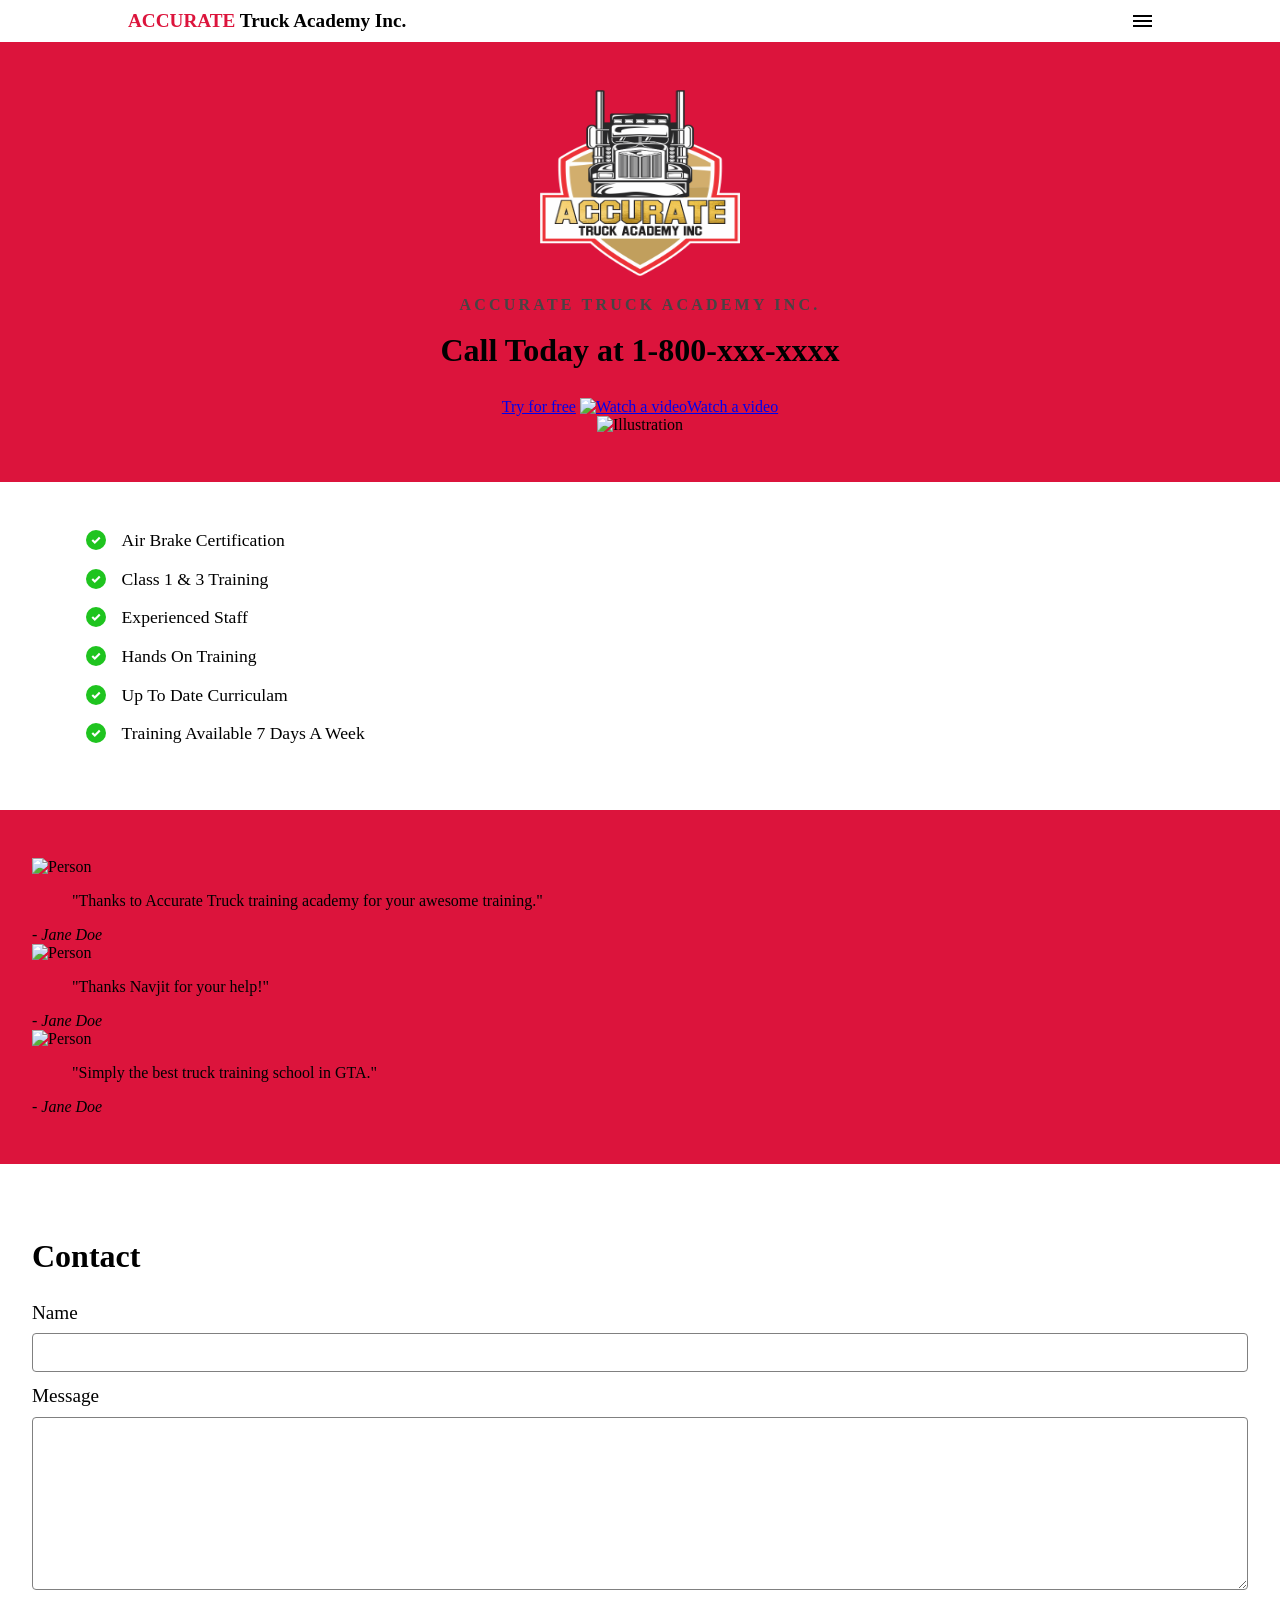
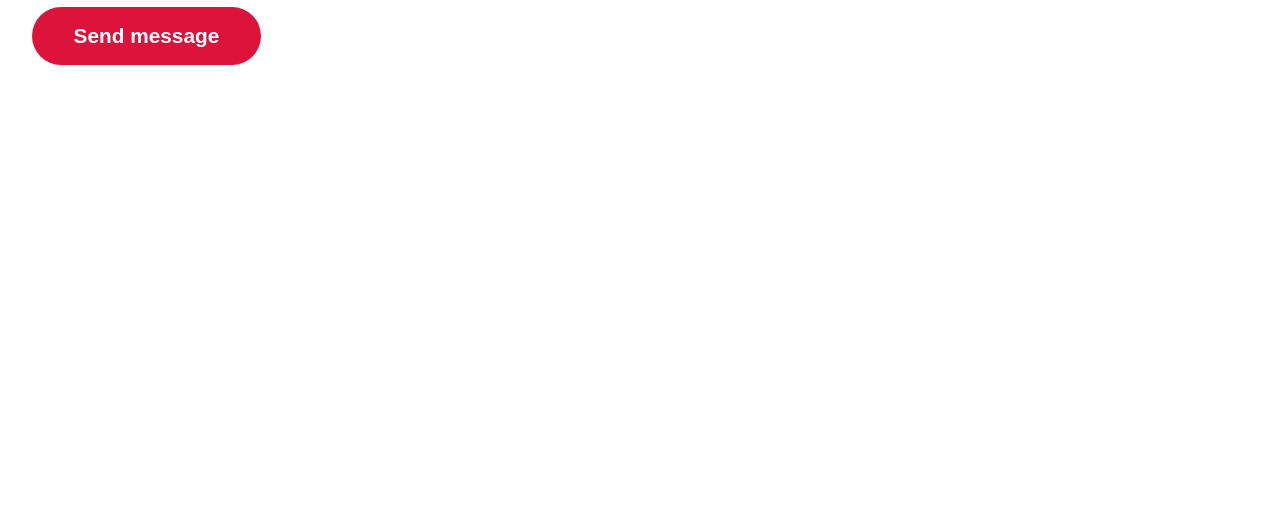
==== accurate/home.html @ aa1487c6 "Added Main page files" ====
<!DOCTYPE html>
<html lang="en">
<head>
<title>Accurate Truck Training</title>
<meta charset="UTF-8">
<meta name="keywords" content="Truck training in GTA, Air Brakes, Trucking">
<meta name="description" content="Truck training academy in GTA">
<meta name="author" content="Makers">
<meta name="viewport" content="width=device-width, initial-scale=1">
<link rel="stylesheet" type="text/css" href="css/homestyle.css">
</head>

<body>


<header class="navbar">
    <div class="container">
        <!--<img src="pics\Accurate Truck Academy.png" alt="logo" class="logo" width="200" height="160">-->
        <a class="logo" href="#">ACCURATE<span> Truck Academy Inc.</span></a>

        <img id="mobile-cta" class="mobile-menu" src="pics/menu.svg" alt="Open Menu">

        <nav class="menu">
            <img id="mobile-exit" class="mobile-menu-exit" src="pics/exit.svg" alt="Close Menu">
            <ul>
                <li><a class="ahome" id="ahome" href="#page-top">Home</a></li>
                <li><a class="aabout">About</a></li>
                <li><a class="acontact">Contact</a></li>
            </ul>
        </nav>
    </div>


        <!--<div class="header">
            <img src="C:\Users\msingh\OneDrive - INNOSPHERE SYSTEMS DEV GROUP\Desktop\Websites\accurate\pics\Accurate Truck Academy.png" width="200" height="186">
            <h1>Accurate Truck Academy Inc</h1>
            <p></p>
        </div>
        <div class="row">
            <div class="main">
                <h2>Accurate training by Navjit Kalirae</h2>
            </div>
        </div>-->
        
</header>

    <section class="hero">
        <div class="container">
            <div class="left-col">
                <img src="pics\Accurate Truck Academy.png" width="200" height="186">
                <p class="subhead">Accurate Truck Academy Inc.</p>
                <h1>Call Today at 1-800-xxx-xxxx</h1>

                <div class="hero-cta">
                    <a href="#" class="primary-cta">Try for free</a>
                    <a href="#" class="watch-video-cta">
                        <img src="images/watch.svg" alt="Watch a video">Watch a video
                    </a>
                </div>
            </div>

            <img src="images/illustration.svg" class="hero-img" alt="Illustration">
        </div>
    </section>

    <section class="features-section">
        <div class="container">
            <ul class="features-list">
                <li>Air Brake Certification</li>
                <li>Class 1 &amp; 3 Training</li>
                <li>Experienced Staff</li>
                <li>Hands On Training</li>
                <li>Up To Date Curriculam</li>
                <li>Training Available 7 Days A Week</li>
            </ul>

            <img src="images/holding-phone.jpg" alt="Man holding phone">
        </div>
    </section>

    <section class="testimonials-section">
        <div class="container">
            <ul>
                <li>
                    <img src="images/person.jpg" alt="Person">

                    <blockquote>"Thanks to Accurate Truck training academy for your awesome training."</blockquote>
                    <cite>- Jane Doe</cite>
                </li>
                <li>
                    <img src="images/person.jpg" alt="Person">

                    <blockquote>"Thanks Navjit for your help!"</blockquote>
                    <cite>- Jane Doe</cite>
                </li>
                <li>
                    <img src="images/person.jpg" alt="Person">

                    <blockquote>"Simply the best truck training school in GTA."</blockquote>
                    <cite>- Jane Doe</cite>
                </li>
            </ul>
        </div>
    </section>

    <section class="contact-section">
        <div class="container">
            <div class="contact-left">
                <h2>Contact</h2>

                <form action="">
                    <label for="name">Name</label>
                    <input type="text" id="name" name="name">

                    <label for="message">Message</label>
                    <textarea name="message" id="message" cols="30" rows="10"></textarea>

                    <input type="submit" class="send-message-cta" value="Send message">
                </form>
            </div>
            <div class="contact-right">
                <iframe src="https://www.google.com/maps/embed?pb=!1m18!1m12!1m3!1d26430.393553120906!2d-118.43209796322542!3d34.10028430183922!2m3!1f0!2f0!3f0!3m2!1i1024!2i768!4f13.1!3m3!1m2!1s0x80c2bc35fbd217ef%3A0xcf1ef9352700d95c!2sBeverly%20Hills%2C%20CA%2090210!5e0!3m2!1sen!2sus!4v1611702818717!5m2!1sen!2sus" width="600" height="450" frameborder="0" style="border:0;" allowfullscreen="" aria-hidden="false" tabindex="0"></iframe>
            </div>


</body>
</html>
---- accurate/css/homestyle.css ----
:root {
    --primary-color: #DC143C;
}

body {
    margin: 0;
    font-family:Georgia, 'Times New Roman', Times, serif;
    font-weight: 400;
}

header {
    background: white;
}

header::after {
    content: '';
    display: table;
    clear: both;
}

.navbar .logo {
    float: left;
    padding: 10px 0;
    text-decoration: none;
    font-weight: bold;
    color: var(--primary-color);
    font-size: 1.2em;
}

.navbar .logo span {
    color: black
}

OLD---nav {
    float: right;
}

.navbar nav {
    display: none;
}

.navbar .container {
    width: 80%;
    margin: 0 auto;
    display: flex;
    place-content: space-between;
}

nav ul {
    margin: 0;
    padding: 0;
    list-style: none;
}

nav li {
    display: inline-block;
    margin-left: 70px;
    padding-top: 70px;
}

nav a {
    color: #444;
    text-decoration: none;
    text-transform: uppercase;
    font-size: 20px;
}

nav a:hover {
    color: rgb(250, 213, 6)
}

section {
    padding: 3em 2em;
}

section.hero {
    background-color: #DC143C;
    text-align: center;
}

.hero .container {
    width: 80%;
    margin: 0 auto;
}

.left-col .subhead {
    text-transform: uppercase;
    font-weight: bold;
    color: rgb(71, 68, 68);
    letter-spacing: .2em;
}

.left-col h1 {
    color: black;
    font-size: 2.0em;
    line-height: 1.3em;
    margin-top: .2em;
}





section.features-section {
    color: black;
  }

ul {
    list-style-type: none;
    margin: 0;
    padding: 0;
}

ul.features-list {
    margin: 0;
    padding-left: .1em;
}
  
ul.features-list li {
    font-size: 1.1em;
    margin-bottom: 1em;
    margin-left: 5em;
    position: relative;
}
  
ul.features-list li:before {
    content: '';
    left: -2em;
    position: absolute;
    width: 20px;
    height: 20px;
    background-image: url("../pics/bullet.svg");
    background-size: contain;
    margin-right: .5em;
}
  
.features-section img {
    display: none;
}

  



.testimonials-section {
    background: var(--primary-color);
    color: black;
}



h2 {
    font-size: 2em;
  }
  
  label {
    display: block;
    font-size: 1.2em;
    margin-bottom: .5em;
  }
  
  input, textarea {
    width: 100%;
    padding: .8em;
    margin-bottom: 1em;
    border-radius: .3em;
    border: 1px solid gray;
    -webkit-box-sizing: border-box;
            box-sizing: border-box;
  }
  
  input[type="submit"] {
    background-color: var(--primary-color);
    color: white;
    font-weight: bold;
    font-size: 1.3em;
    border: none;
    margin-bottom: 5em;
    border-radius: 5em;
    display: inline-block;
    padding: .8em 2em;
    width: unset;
    cursor: pointer;
  }
  
  iframe {
    width: 100%;
    height: 300px;
  }
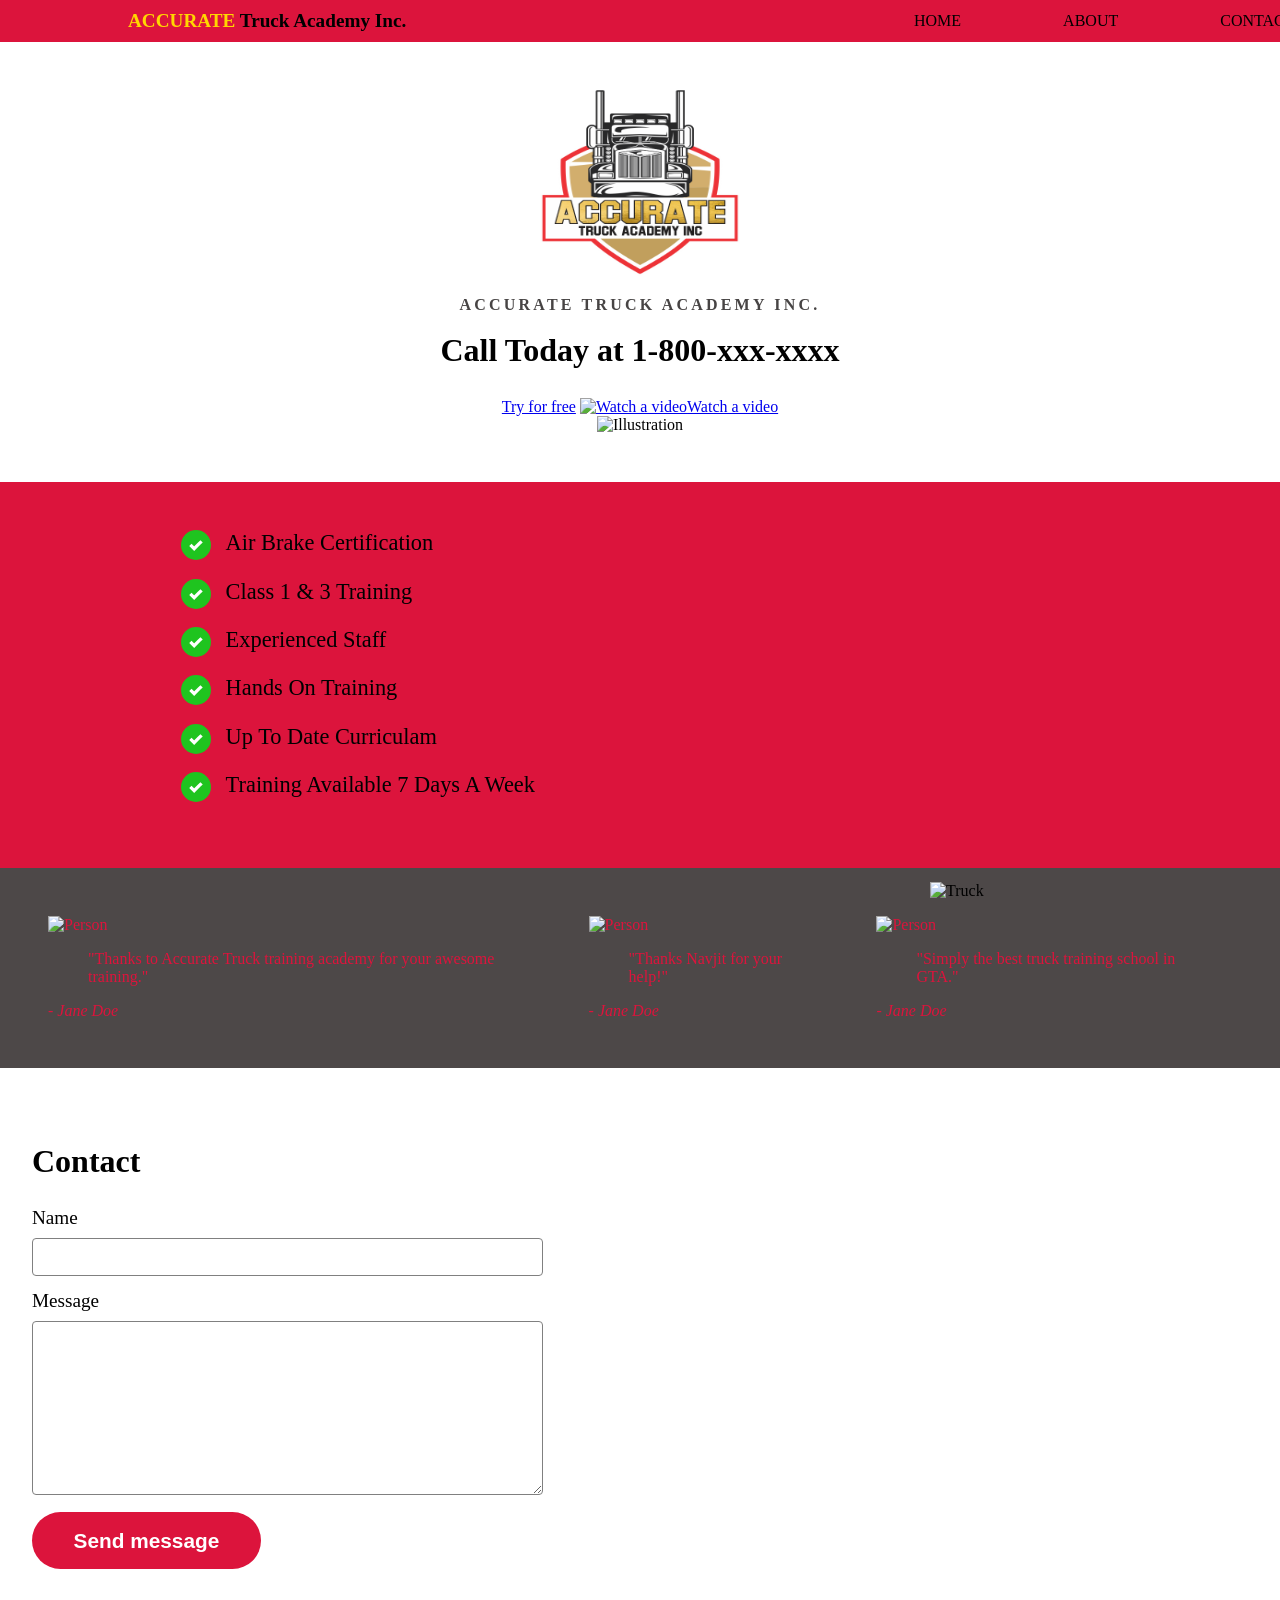
==== commit 0bd97d2d: "changes to color" ====
--- a/accurate/home.html
+++ b/accurate/home.html
@@ -11,39 +11,23 @@
 </head>
 
 <body>
+    <div class="navbar">
+        <div class="container">
+            <!--<img src="pics\Accurate Truck Academy.png" alt="logo" class="logo" width="200" height="160">-->
+            <a class="logo" href="#">ACCURATE<span> Truck Academy Inc.</span></a>
 
+            <img id="mobile-cta" class="mobile-menu" src="pics/menu.svg" alt="Open Menu">
 
-<header class="navbar">
-    <div class="container">
-        <!--<img src="pics\Accurate Truck Academy.png" alt="logo" class="logo" width="200" height="160">-->
-        <a class="logo" href="#">ACCURATE<span> Truck Academy Inc.</span></a>
-
-        <img id="mobile-cta" class="mobile-menu" src="pics/menu.svg" alt="Open Menu">
-
-        <nav class="menu">
-            <img id="mobile-exit" class="mobile-menu-exit" src="pics/exit.svg" alt="Close Menu">
-            <ul>
-                <li><a class="ahome" id="ahome" href="#page-top">Home</a></li>
-                <li><a class="aabout">About</a></li>
-                <li><a class="acontact">Contact</a></li>
-            </ul>
-        </nav>
+            <nav class="menu">
+                <img id="mobile-exit" class="mobile-menu-exit" src="pics/exit.svg" alt="Close Menu">
+                <ul class="primary-nav">
+                    <li><a class="ahome" id="ahome" href="#page-top">Home</a></li>
+                    <li><a class="aabout">About</a></li>
+                    <li><a class="acontact">Contact</a></li>
+                </ul>
+            </nav>
+        </div>
     </div>
-
-
-        <!--<div class="header">
-            <img src="C:\Users\msingh\OneDrive - INNOSPHERE SYSTEMS DEV GROUP\Desktop\Websites\accurate\pics\Accurate Truck Academy.png" width="200" height="186">
-            <h1>Accurate Truck Academy Inc</h1>
-            <p></p>
-        </div>
-        <div class="row">
-            <div class="main">
-                <h2>Accurate training by Navjit Kalirae</h2>
-            </div>
-        </div>-->
-        
-</header>
-
     <section class="hero">
         <div class="container">
             <div class="left-col">
@@ -62,7 +46,6 @@
             <img src="images/illustration.svg" class="hero-img" alt="Illustration">
         </div>
     </section>
-
     <section class="features-section">
         <div class="container">
             <ul class="features-list">
@@ -73,11 +56,9 @@
                 <li>Up To Date Curriculam</li>
                 <li>Training Available 7 Days A Week</li>
             </ul>
-
-            <img src="images/holding-phone.jpg" alt="Man holding phone">
+            <img src="pics/2021-03-25.jpg" alt="Truck">
         </div>
     </section>
-
     <section class="testimonials-section">
         <div class="container">
             <ul>
@@ -102,7 +83,6 @@
             </ul>
         </div>
     </section>
-
     <section class="contact-section">
         <div class="container">
             <div class="contact-left">
@@ -122,6 +102,24 @@
                 <iframe src="https://www.google.com/maps/embed?pb=!1m18!1m12!1m3!1d26430.393553120906!2d-118.43209796322542!3d34.10028430183922!2m3!1f0!2f0!3f0!3m2!1i1024!2i768!4f13.1!3m3!1m2!1s0x80c2bc35fbd217ef%3A0xcf1ef9352700d95c!2sBeverly%20Hills%2C%20CA%2090210!5e0!3m2!1sen!2sus!4v1611702818717!5m2!1sen!2sus" width="600" height="450" frameborder="0" style="border:0;" allowfullscreen="" aria-hidden="false" tabindex="0"></iframe>
             </div>
 
+        </div>
+    </section>
+    
+    <script>
+
+        const mobileBtn = document.getElementById('mobile-cta')
+              nav = document.querySelector('nav')
+              mobileBtnExit = document.getElementById('mobile-exit');
+
+        mobileBtn.addEventListener('click', () => {
+            nav.classList.add('menu-btn');
+        })
+
+        mobileBtnExit.addEventListener('click', () => {
+            nav.classList.remove('menu-btn');
+        })
+
+    </script>
 
 </body>
 </html> 
--- a/accurate/css/homestyle.css
+++ b/accurate/css/homestyle.css
@@ -187,3 +187,348 @@
     width: 100%;
     height: 300px;
   }
+  :root {
+    --primary-color: #DC143C;
+}
+
+body {
+    margin: 0;
+    font-family:Georgia, 'Times New Roman', Times, serif;
+    font-weight: 400;
+}
+
+.navbar {
+    background: var(--primary-color);
+}
+
+header::after {
+    content: '';
+    display: table;
+    clear: both;
+}
+
+.navbar .logo {
+    float: left;
+    padding: 10px 0;
+    text-decoration: none;
+    font-weight: bold;
+    color: gold;
+    font-size: 1.2em;
+}
+
+.navbar .logo span {
+    color: black
+}
+
+OLD---nav {
+    float: right;
+}
+
+.navbar nav {
+    display: none;
+}
+
+.navbar .container {
+    width: 80%;
+    margin: 0 auto;
+    display: flex;
+    place-content: space-between;
+}
+
+nav ul {
+    margin: 0;
+    padding: 0;
+    list-style: none;
+}
+
+nav li {
+    display: inline-block;
+    margin-left: 70px;
+    padding-top: 10px;
+}
+
+nav a {
+    color: #444;
+    text-decoration: none;
+    text-transform: uppercase;
+    font-size: 20px;
+}
+
+nav a:hover {
+    color: rgb(250, 213, 6)
+}
+
+section {
+    padding: 3em 2em;
+}
+
+section.hero {
+    background-color: white;
+    text-align: center;
+}
+
+.hero .container {
+    width: 80%;
+    margin: 0 auto;
+}
+
+.left-col .subhead {
+    text-transform: uppercase;
+    font-weight: bold;
+    color: rgb(71, 68, 68);
+    letter-spacing: .2em;
+}
+
+.left-col h1 {
+    color: black;
+    font-size: 2.0em;
+    line-height: 1.3em;
+    margin-top: .2em;
+}
+
+
+
+
+
+section.features-section {
+    background: var(--primary-color);
+    color: black;
+  }
+
+ul {
+    list-style-type: none;
+    margin: 0;
+    padding: 0;
+}
+
+ul.features-list {
+    margin: 0;
+    padding-left: .1em;
+}
+  
+ul.features-list li {
+    font-size: 1.1em;
+    margin-bottom: 1em;
+    margin-left: 5em;
+    position: relative;
+}
+  
+ul.features-list li:before {
+    content: '';
+    left: -2em;
+    position: absolute;
+    width: 20px;
+    height: 20px;
+    background-image: url("../pics/bullet.svg");
+    background-size: contain;
+    margin-right: .5em;
+}
+  
+.features-section img {
+    display: none;
+}
+
+  
+
+
+
+.testimonials-section {
+    background: rgb(77, 72, 72);
+    color: var(--primary-color);;
+}
+
+
+
+h2 {
+    font-size: 2em;
+}
+  
+label {
+    display: block;
+    font-size: 1.2em;
+    margin-bottom: .5em;
+}
+  
+input, textarea {
+    width: 100%;
+    padding: .8em;
+    margin-bottom: 1em;
+    border-radius: .3em;
+    border: 1px solid gray;
+    -webkit-box-sizing: border-box;
+            box-sizing: border-box;
+}
+  
+input[type="submit"] {
+    background-color: var(--primary-color);
+    color: white;
+    font-weight: bold;
+    font-size: 1.3em;
+    border: none;
+    margin-bottom: 5em;
+    border-radius: 5em;
+    display: inline-block;
+    padding: .8em 2em;
+    width: unset;
+    cursor: pointer;
+}
+  
+iframe {
+    width: 100%;
+    height: 300px;
+}
+
+nav.menu-btn {
+    display: block;
+}
+
+nav {
+    position: fixed;
+    z-index: 999;
+    width: 66%;
+    right: 0;
+    top: 0;
+    background: #20272E;
+    height: 100vh;
+    padding: 1em;
+}
+  
+nav ul.primary-nav {
+    margin-top: 5em;
+}
+  
+nav li a {
+    color: white;
+    text-decoration: none;
+    display: block;
+    padding: .5em;
+    font-size: 1.3em;
+    text-align: right;
+}
+  
+nav li a:hover {
+    font-weight: bold;
+}
+
+.mobile-menu-exit {
+    float: right;
+    margin: .5em;
+    cursor: pointer;
+}
+
+@media only screen and (min-width: 768px) {
+    .mobile-menu, .mobile-menu-exit {
+      display: none;
+    }
+    .navbar .container {
+      display: grid;
+      grid-template-columns: 700px auto;
+      justify-content: unset;
+    }
+    .navbar nav {
+      display: flex;
+      justify-content: space-between;
+      background: none;
+      position: unset;
+      height: auto;
+      width: 100%;
+      padding: 0;
+    }
+    .navbar nav ul {
+      display: flex;
+    }
+    .navbar nav a {
+      color: black;
+      font-size: 1em;
+      padding: .1em 1em;
+    }
+    .navbar nav ul.primary-nav {
+      margin: 0;
+    }
+    .navbar nav li.current a {
+      font-weight: bold;
+    }
+  }
+
+@media only screen and (min-width: 1080px) {
+    ul.features-list {
+      display: block;
+      margin-left: 5em;
+    }
+    ul.features-list li {
+      font-size: 1.4em;
+    }
+    ul.features-list li:before {
+      width: 30px;
+      height: 30px;
+    }
+    .features-section {
+      position: relative;
+    }
+    .features-section img {
+      display: block;
+      right: 0;
+      width: 350px;
+      bottom: -2em;
+    }
+    .testimonials-section ul {
+      display: -webkit-box;
+      display: -ms-flexbox;
+      display: flex;
+    }
+    .testimonials-section ul li {
+      margin: 0 1em;
+    }
+    .contact-section {
+      position: relative;
+    }
+    .contact-section .container {
+      display: -webkit-box;
+      display: -ms-flexbox;
+      display: flex;
+    }
+    .contact-right {
+      position: absolute;
+      right: 0;
+      top: 0;
+      width: 45%;
+      height: 100%;
+    }
+    .contact-right iframe {
+      height: 100%;
+    }
+}
+
+
+
+.contact-section {
+    position: relative;
+}
+.contact-section .container {
+    display: -webkit-box;
+    display: -ms-flexbox;
+    display: flex;
+}
+.contact-right {
+    position: absolute;
+    right: 0;
+    top: 0;
+    width: 45%;
+    height: 100%;
+}
+.contact-right iframe {
+    height: 100%;
+}
+
+
+
+
+
+
+.features-section img {
+    display: block;
+    position: absolute;
+    right: 0;
+    width: 350px;
+    bottom: -2em;
+}
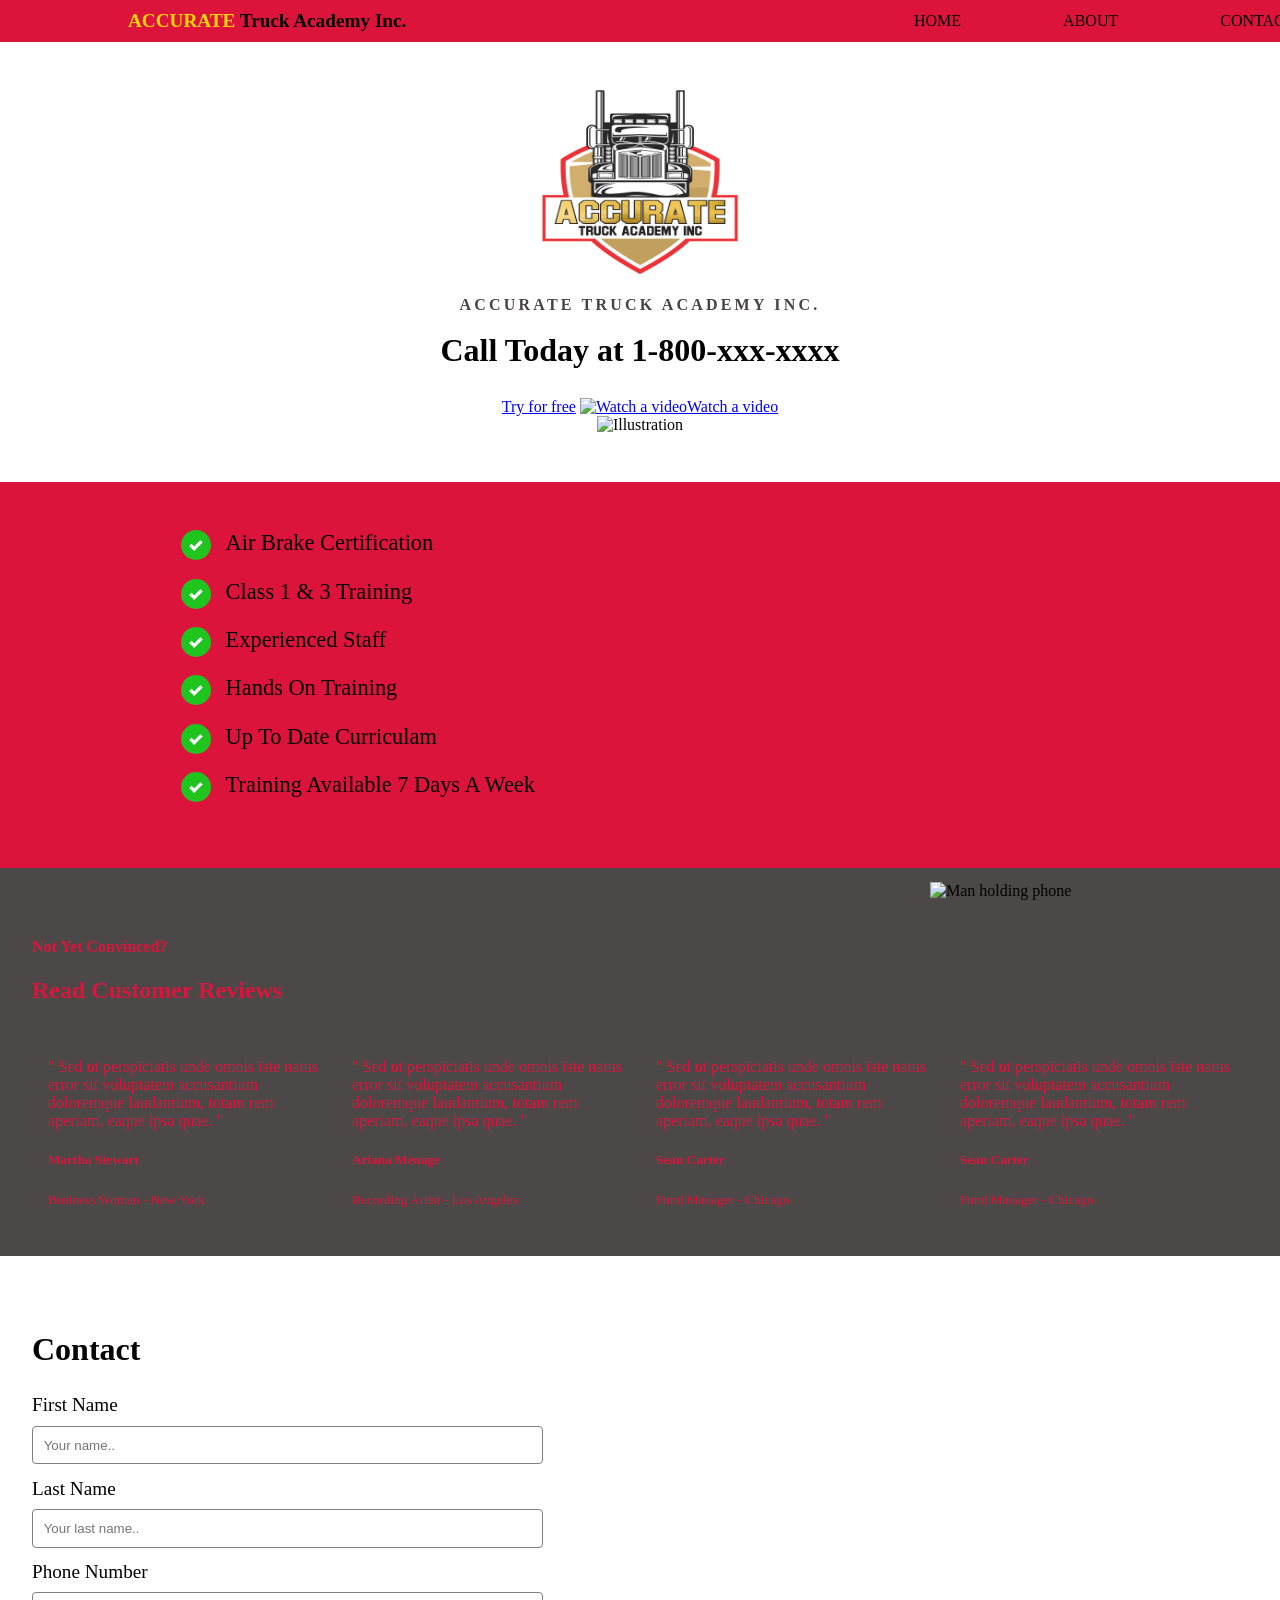
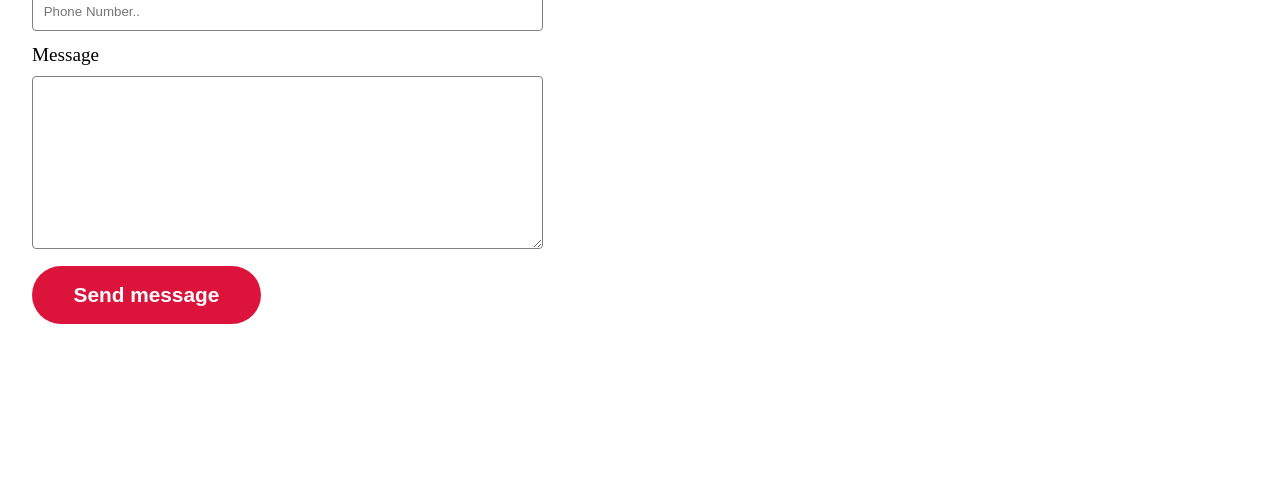
==== commit 99d1ef90: "made some minor changes" ====
--- a/accurate/home.html
+++ b/accurate/home.html
@@ -11,23 +11,39 @@
 </head>
 
 <body>
-    <div class="navbar">
-        <div class="container">
-            <!--<img src="pics\Accurate Truck Academy.png" alt="logo" class="logo" width="200" height="160">-->
-            <a class="logo" href="#">ACCURATE<span> Truck Academy Inc.</span></a>
 
-            <img id="mobile-cta" class="mobile-menu" src="pics/menu.svg" alt="Open Menu">
 
-            <nav class="menu">
-                <img id="mobile-exit" class="mobile-menu-exit" src="pics/exit.svg" alt="Close Menu">
-                <ul class="primary-nav">
-                    <li><a class="ahome" id="ahome" href="#page-top">Home</a></li>
-                    <li><a class="aabout">About</a></li>
-                    <li><a class="acontact">Contact</a></li>
-                </ul>
-            </nav>
+<header class="navbar">
+    <div class="container">
+        <!--<img src="pics\Accurate Truck Academy.png" alt="logo" class="logo" width="200" height="160">-->
+        <a class="logo" href="#">ACCURATE<span> Truck Academy Inc.</span></a>
+
+        <img id="mobile-cta" class="mobile-menu" src="pics/menu.svg" alt="Open Menu">
+
+        <nav class="menu">
+            <img id="mobile-exit" class="mobile-menu-exit" src="pics/exit.svg" alt="Close Menu">
+            <ul>
+                <li><a class="ahome" id="ahome" href="#page-top">Home</a></li>
+                <li><a class="aabout">About</a></li>
+                <li><a class="acontact">Contact</a></li>
+            </ul>
+        </nav>
+    </div>
+
+
+        <!--<div class="header">
+            <img src="C:\Users\msingh\OneDrive - INNOSPHERE SYSTEMS DEV GROUP\Desktop\Websites\accurate\pics\Accurate Truck Academy.png" width="200" height="186">
+            <h1>Accurate Truck Academy Inc</h1>
+            <p></p>
         </div>
-    </div>
+        <div class="row">
+            <div class="main">
+                <h2>Accurate training by Navjit Kalirae</h2>
+            </div>
+        </div>-->
+        
+</header>
+
     <section class="hero">
         <div class="container">
             <div class="left-col">
@@ -46,6 +62,7 @@
             <img src="images/illustration.svg" class="hero-img" alt="Illustration">
         </div>
     </section>
+
     <section class="features-section">
         <div class="container">
             <ul class="features-list">
@@ -56,9 +73,50 @@
                 <li>Up To Date Curriculam</li>
                 <li>Training Available 7 Days A Week</li>
             </ul>
-            <img src="pics/2021-03-25.jpg" alt="Truck">
+
+            <img src="images/holding-phone.jpg" alt="Man holding phone">
         </div>
     </section>
+    
+    <section class="testimonials-section">
+        <div class="container">
+            <div class="mgb-40 padb-30 auto-invert line-b-4 align-center">
+                <h4 class="font-cond-l fg-accent lts-md mgb-10" contenteditable="false">Not Yet Convinced?</h4>
+                <h1 class="font-cond-b fg-text-d lts-md fs-300 fs-300-xs no-mg" contenteditable="false">Read Customer Reviews</h1>
+            </div>
+            <ul class="hash-list cols-3 cols-1-xs pad-30-all align-center text-sm">
+                <li>
+                  <img src="https://bootdey.com/img/Content/avatar/avatar1.png" class="wpx-100 img-round mgb-20" title="" alt="" data-edit="false" data-editor="field" data-field="src[Image Path]; title[Image Title]; alt[Image Alternate Text]">
+                  <p class="fs-110 font-cond-l" contenteditable="false">" Sed ut perspiciatis unde omnis iste natus error sit voluptatem accusantium doloremque laudantium, totam rem aperiam, eaque ipsa quae. "</p>
+                  <h5 class="font-cond mgb-5 fg-text-d fs-130" contenteditable="false">Martha Stewart</h5>
+                  <small class="font-cond case-u lts-sm fs-80 fg-text-l" contenteditable="false">Business Woman - New York</small>
+                </li>
+                <li>
+                  <img src="https://bootdey.com/img/Content/avatar/avatar4.png" class="wpx-100 img-round mgb-20" title="" alt="" data-edit="false" data-editor="field" data-field="src[Image Path]; title[Image Title]; alt[Image Alternate Text]">
+                  <p class="fs-110 font-cond-l" contenteditable="false">" Sed ut perspiciatis unde omnis iste natus error sit voluptatem accusantium doloremque laudantium, totam rem aperiam, eaque ipsa quae. "</p>
+                  <h5 class="font-cond mgb-5 fg-text-d fs-130" contenteditable="false">Ariana Menage</h5>
+                  <small class="font-cond case-u lts-sm fs-80 fg-text-l" contenteditable="false">Recording Artist - Los Angeles</small>
+                </li>
+                <li>
+                  <img src="https://bootdey.com/img/Content/avatar/avatar5.png" class="wpx-100 img-round mgb-20" title="" alt="" data-edit="false" data-editor="field" data-field="src[Image Path]; title[Image Title]; alt[Image Alternate Text]">
+                  <p class="fs-110 font-cond-l" contenteditable="false">" Sed ut perspiciatis unde omnis iste natus error sit voluptatem accusantium doloremque laudantium, totam rem aperiam, eaque ipsa quae. "</p>
+                  <h5 class="font-cond mgb-5 fg-text-d fs-130" contenteditable="false">Sean Carter</h5>
+                  <small class="font-cond case-u lts-sm fs-80 fg-text-l" contenteditable="false">Fund Manager - Chicago</small>
+                </li>
+                <li>
+                    <img src="https://bootdey.com/img/Content/avatar/avatar5.png" class="wpx-100 img-round mgb-20" title="" alt="" data-edit="false" data-editor="field" data-field="src[Image Path]; title[Image Title]; alt[Image Alternate Text]">
+                    <p class="fs-110 font-cond-l" contenteditable="false">" Sed ut perspiciatis unde omnis iste natus error sit voluptatem accusantium doloremque laudantium, totam rem aperiam, eaque ipsa quae. "</p>
+                    <h5 class="font-cond mgb-5 fg-text-d fs-130" contenteditable="false">Sean Carter</h5>
+                    <small class="font-cond case-u lts-sm fs-80 fg-text-l" contenteditable="false">Fund Manager - Chicago</small>
+                  </li>
+              </ul>
+        </div>
+    </section>
+
+
+
+<!-- Old Testimonial Section -->
+<!--
     <section class="testimonials-section">
         <div class="container">
             <ul>
@@ -83,14 +141,22 @@
             </ul>
         </div>
     </section>
+-->
+
     <section class="contact-section">
         <div class="container">
             <div class="contact-left">
                 <h2>Contact</h2>
 
                 <form action="">
-                    <label for="name">Name</label>
-                    <input type="text" id="name" name="name">
+                    <label for="fname">First Name</label>
+                    <input type="text" id="fname" name="firstname" placeholder="Your name..">   
+
+                    <label for="lname">Last Name</label>
+                    <input type="text" id="lname" name="lastname" placeholder="Your last name..">
+                                
+                    <label for="pnumber">Phone Number</label>
+                    <input type="text" id="fname" name="pnum" placeholder="Phone Number..">   
 
                     <label for="message">Message</label>
                     <textarea name="message" id="message" cols="30" rows="10"></textarea>
@@ -99,27 +165,9 @@
                 </form>
             </div>
             <div class="contact-right">
-                <iframe src="https://www.google.com/maps/embed?pb=!1m18!1m12!1m3!1d26430.393553120906!2d-118.43209796322542!3d34.10028430183922!2m3!1f0!2f0!3f0!3m2!1i1024!2i768!4f13.1!3m3!1m2!1s0x80c2bc35fbd217ef%3A0xcf1ef9352700d95c!2sBeverly%20Hills%2C%20CA%2090210!5e0!3m2!1sen!2sus!4v1611702818717!5m2!1sen!2sus" width="600" height="450" frameborder="0" style="border:0;" allowfullscreen="" aria-hidden="false" tabindex="0"></iframe>
+                <iframe src="https://www.google.com/maps/embed?pb=!1m14!1m8!1m3!1d11537.368491933858!2d-79.6559119!3d43.7034387!3m2!1i1024!2i768!4f13.1!3m3!1m2!1s0x0%3A0xf57889ab4bfe3470!2sAccurate%20Truck%20Academy%20Inc.!5e0!3m2!1sen!2sca!4v1621019711713!5m2!1sen!2sca" width="600" height="450" style="border:0;" allowfullscreen="" loading="lazy"></iframe>                
             </div>
 
-        </div>
-    </section>
-    
-    <script>
-
-        const mobileBtn = document.getElementById('mobile-cta')
-              nav = document.querySelector('nav')
-              mobileBtnExit = document.getElementById('mobile-exit');
-
-        mobileBtn.addEventListener('click', () => {
-            nav.classList.add('menu-btn');
-        })
-
-        mobileBtnExit.addEventListener('click', () => {
-            nav.classList.remove('menu-btn');
-        })
-
-    </script>
 
 </body>
 </html> 
--- a/accurate/css/homestyle.css
+++ b/accurate/css/homestyle.css
@@ -531,4 +531,4 @@
     right: 0;
     width: 350px;
     bottom: -2em;
-}+}
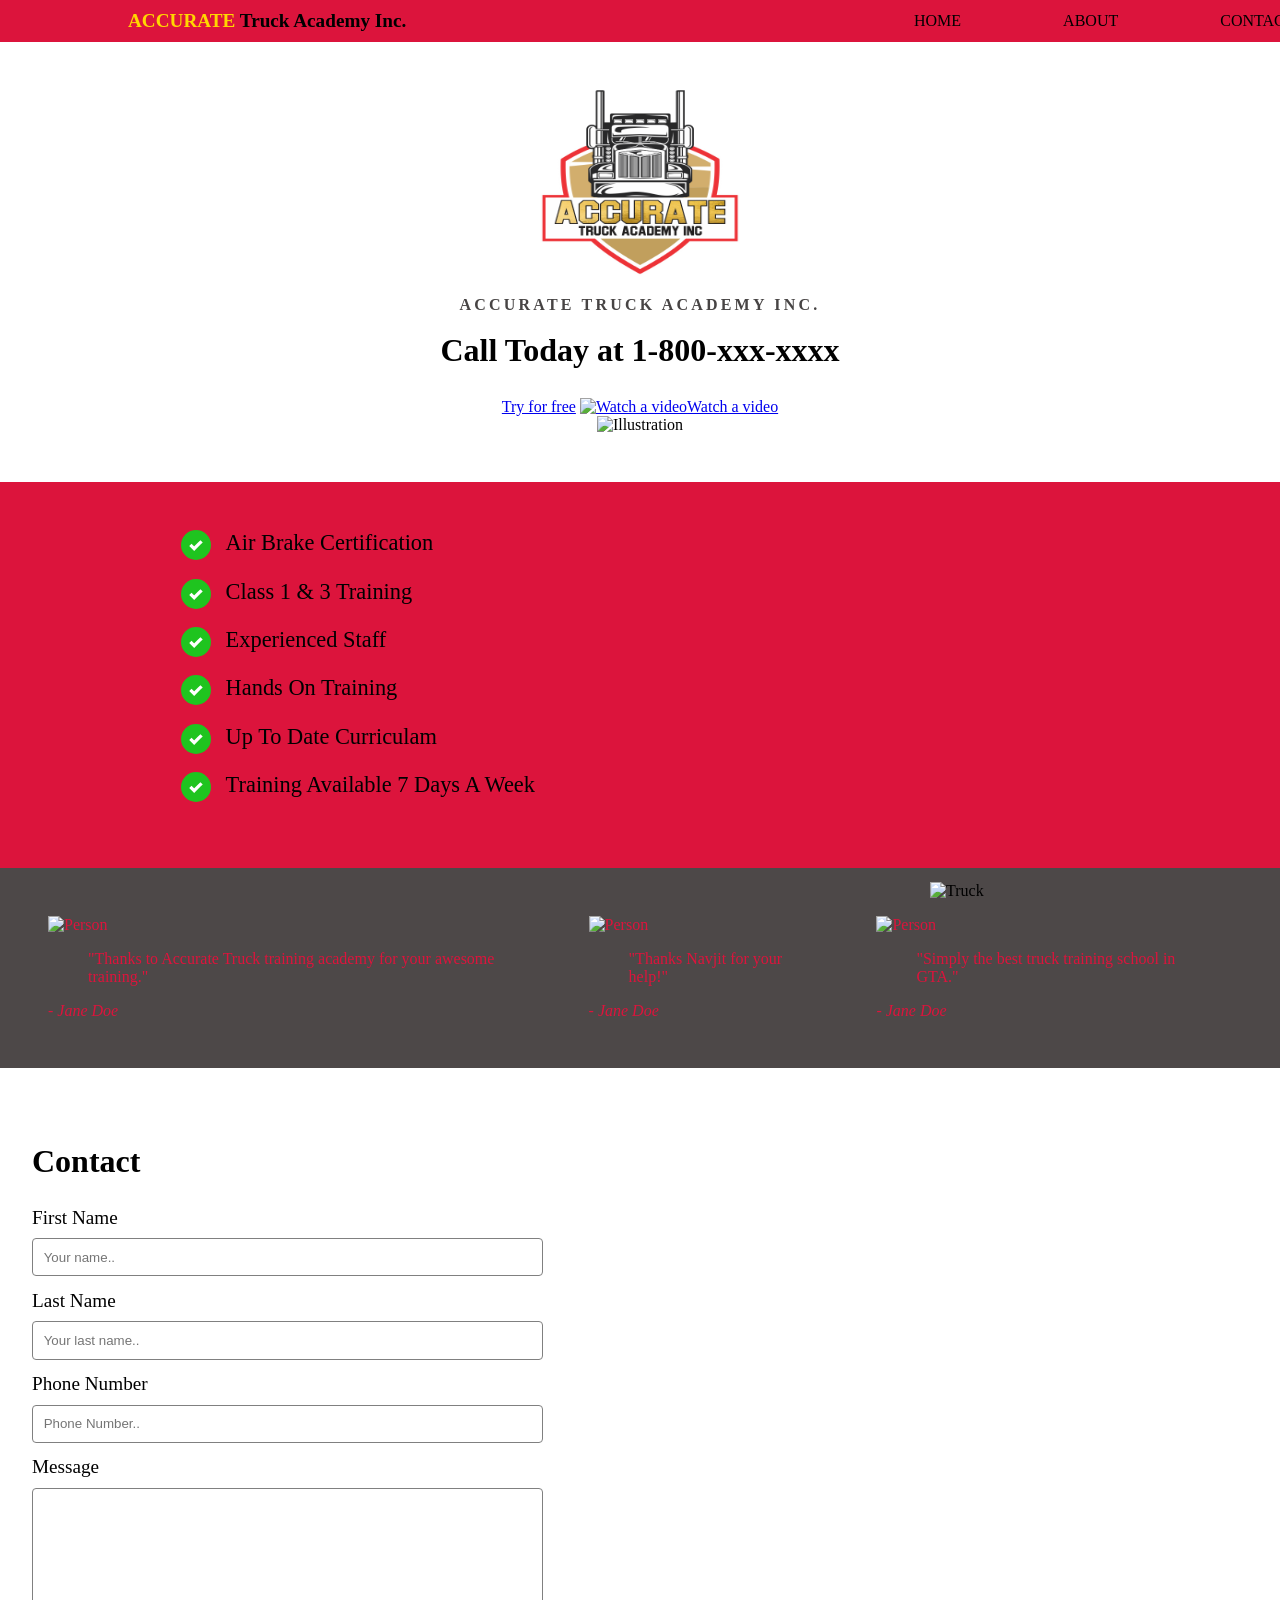
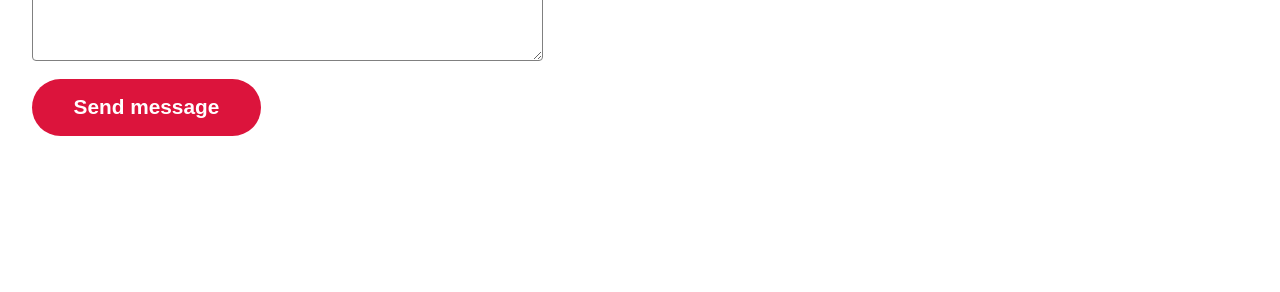
==== commit 1b1909ce: "Merge branch 'js' into mandeep-may14" ====
--- a/accurate/home.html
+++ b/accurate/home.html
@@ -11,39 +11,23 @@
 </head>
 
 <body>
+    <div class="navbar">
+        <div class="container">
+            <!--<img src="pics\Accurate Truck Academy.png" alt="logo" class="logo" width="200" height="160">-->
+            <a class="logo" href="#">ACCURATE<span> Truck Academy Inc.</span></a>
 
+            <img id="mobile-cta" class="mobile-menu" src="pics/menu.svg" alt="Open Menu">
 
-<header class="navbar">
-    <div class="container">
-        <!--<img src="pics\Accurate Truck Academy.png" alt="logo" class="logo" width="200" height="160">-->
-        <a class="logo" href="#">ACCURATE<span> Truck Academy Inc.</span></a>
-
-        <img id="mobile-cta" class="mobile-menu" src="pics/menu.svg" alt="Open Menu">
-
-        <nav class="menu">
-            <img id="mobile-exit" class="mobile-menu-exit" src="pics/exit.svg" alt="Close Menu">
-            <ul>
-                <li><a class="ahome" id="ahome" href="#page-top">Home</a></li>
-                <li><a class="aabout">About</a></li>
-                <li><a class="acontact">Contact</a></li>
-            </ul>
-        </nav>
+            <nav class="menu">
+                <img id="mobile-exit" class="mobile-menu-exit" src="pics/exit.svg" alt="Close Menu">
+                <ul class="primary-nav">
+                    <li><a class="ahome" id="ahome" href="#page-top">Home</a></li>
+                    <li><a class="aabout">About</a></li>
+                    <li><a class="acontact">Contact</a></li>
+                </ul>
+            </nav>
+        </div>
     </div>
-
-
-        <!--<div class="header">
-            <img src="C:\Users\msingh\OneDrive - INNOSPHERE SYSTEMS DEV GROUP\Desktop\Websites\accurate\pics\Accurate Truck Academy.png" width="200" height="186">
-            <h1>Accurate Truck Academy Inc</h1>
-            <p></p>
-        </div>
-        <div class="row">
-            <div class="main">
-                <h2>Accurate training by Navjit Kalirae</h2>
-            </div>
-        </div>-->
-        
-</header>
-
     <section class="hero">
         <div class="container">
             <div class="left-col">
@@ -62,7 +46,6 @@
             <img src="images/illustration.svg" class="hero-img" alt="Illustration">
         </div>
     </section>
-
     <section class="features-section">
         <div class="container">
             <ul class="features-list">
@@ -73,50 +56,9 @@
                 <li>Up To Date Curriculam</li>
                 <li>Training Available 7 Days A Week</li>
             </ul>
-
-            <img src="images/holding-phone.jpg" alt="Man holding phone">
+            <img src="pics/2021-03-25.jpg" alt="Truck">
         </div>
     </section>
-    
-    <section class="testimonials-section">
-        <div class="container">
-            <div class="mgb-40 padb-30 auto-invert line-b-4 align-center">
-                <h4 class="font-cond-l fg-accent lts-md mgb-10" contenteditable="false">Not Yet Convinced?</h4>
-                <h1 class="font-cond-b fg-text-d lts-md fs-300 fs-300-xs no-mg" contenteditable="false">Read Customer Reviews</h1>
-            </div>
-            <ul class="hash-list cols-3 cols-1-xs pad-30-all align-center text-sm">
-                <li>
-                  <img src="https://bootdey.com/img/Content/avatar/avatar1.png" class="wpx-100 img-round mgb-20" title="" alt="" data-edit="false" data-editor="field" data-field="src[Image Path]; title[Image Title]; alt[Image Alternate Text]">
-                  <p class="fs-110 font-cond-l" contenteditable="false">" Sed ut perspiciatis unde omnis iste natus error sit voluptatem accusantium doloremque laudantium, totam rem aperiam, eaque ipsa quae. "</p>
-                  <h5 class="font-cond mgb-5 fg-text-d fs-130" contenteditable="false">Martha Stewart</h5>
-                  <small class="font-cond case-u lts-sm fs-80 fg-text-l" contenteditable="false">Business Woman - New York</small>
-                </li>
-                <li>
-                  <img src="https://bootdey.com/img/Content/avatar/avatar4.png" class="wpx-100 img-round mgb-20" title="" alt="" data-edit="false" data-editor="field" data-field="src[Image Path]; title[Image Title]; alt[Image Alternate Text]">
-                  <p class="fs-110 font-cond-l" contenteditable="false">" Sed ut perspiciatis unde omnis iste natus error sit voluptatem accusantium doloremque laudantium, totam rem aperiam, eaque ipsa quae. "</p>
-                  <h5 class="font-cond mgb-5 fg-text-d fs-130" contenteditable="false">Ariana Menage</h5>
-                  <small class="font-cond case-u lts-sm fs-80 fg-text-l" contenteditable="false">Recording Artist - Los Angeles</small>
-                </li>
-                <li>
-                  <img src="https://bootdey.com/img/Content/avatar/avatar5.png" class="wpx-100 img-round mgb-20" title="" alt="" data-edit="false" data-editor="field" data-field="src[Image Path]; title[Image Title]; alt[Image Alternate Text]">
-                  <p class="fs-110 font-cond-l" contenteditable="false">" Sed ut perspiciatis unde omnis iste natus error sit voluptatem accusantium doloremque laudantium, totam rem aperiam, eaque ipsa quae. "</p>
-                  <h5 class="font-cond mgb-5 fg-text-d fs-130" contenteditable="false">Sean Carter</h5>
-                  <small class="font-cond case-u lts-sm fs-80 fg-text-l" contenteditable="false">Fund Manager - Chicago</small>
-                </li>
-                <li>
-                    <img src="https://bootdey.com/img/Content/avatar/avatar5.png" class="wpx-100 img-round mgb-20" title="" alt="" data-edit="false" data-editor="field" data-field="src[Image Path]; title[Image Title]; alt[Image Alternate Text]">
-                    <p class="fs-110 font-cond-l" contenteditable="false">" Sed ut perspiciatis unde omnis iste natus error sit voluptatem accusantium doloremque laudantium, totam rem aperiam, eaque ipsa quae. "</p>
-                    <h5 class="font-cond mgb-5 fg-text-d fs-130" contenteditable="false">Sean Carter</h5>
-                    <small class="font-cond case-u lts-sm fs-80 fg-text-l" contenteditable="false">Fund Manager - Chicago</small>
-                  </li>
-              </ul>
-        </div>
-    </section>
-
-
-
-<!-- Old Testimonial Section -->
-<!--
     <section class="testimonials-section">
         <div class="container">
             <ul>
@@ -141,8 +83,6 @@
             </ul>
         </div>
     </section>
--->
-
     <section class="contact-section">
         <div class="container">
             <div class="contact-left">
@@ -167,7 +107,24 @@
             <div class="contact-right">
                 <iframe src="https://www.google.com/maps/embed?pb=!1m14!1m8!1m3!1d11537.368491933858!2d-79.6559119!3d43.7034387!3m2!1i1024!2i768!4f13.1!3m3!1m2!1s0x0%3A0xf57889ab4bfe3470!2sAccurate%20Truck%20Academy%20Inc.!5e0!3m2!1sen!2sca!4v1621019711713!5m2!1sen!2sca" width="600" height="450" style="border:0;" allowfullscreen="" loading="lazy"></iframe>                
             </div>
+        </div>
+    </section>
+    
+    <script>
 
+        const mobileBtn = document.getElementById('mobile-cta')
+              nav = document.querySelector('nav')
+              mobileBtnExit = document.getElementById('mobile-exit');
+
+        mobileBtn.addEventListener('click', () => {
+            nav.classList.add('menu-btn');
+        })
+
+        mobileBtnExit.addEventListener('click', () => {
+            nav.classList.remove('menu-btn');
+        })
+
+    </script>
 
 </body>
 </html> 
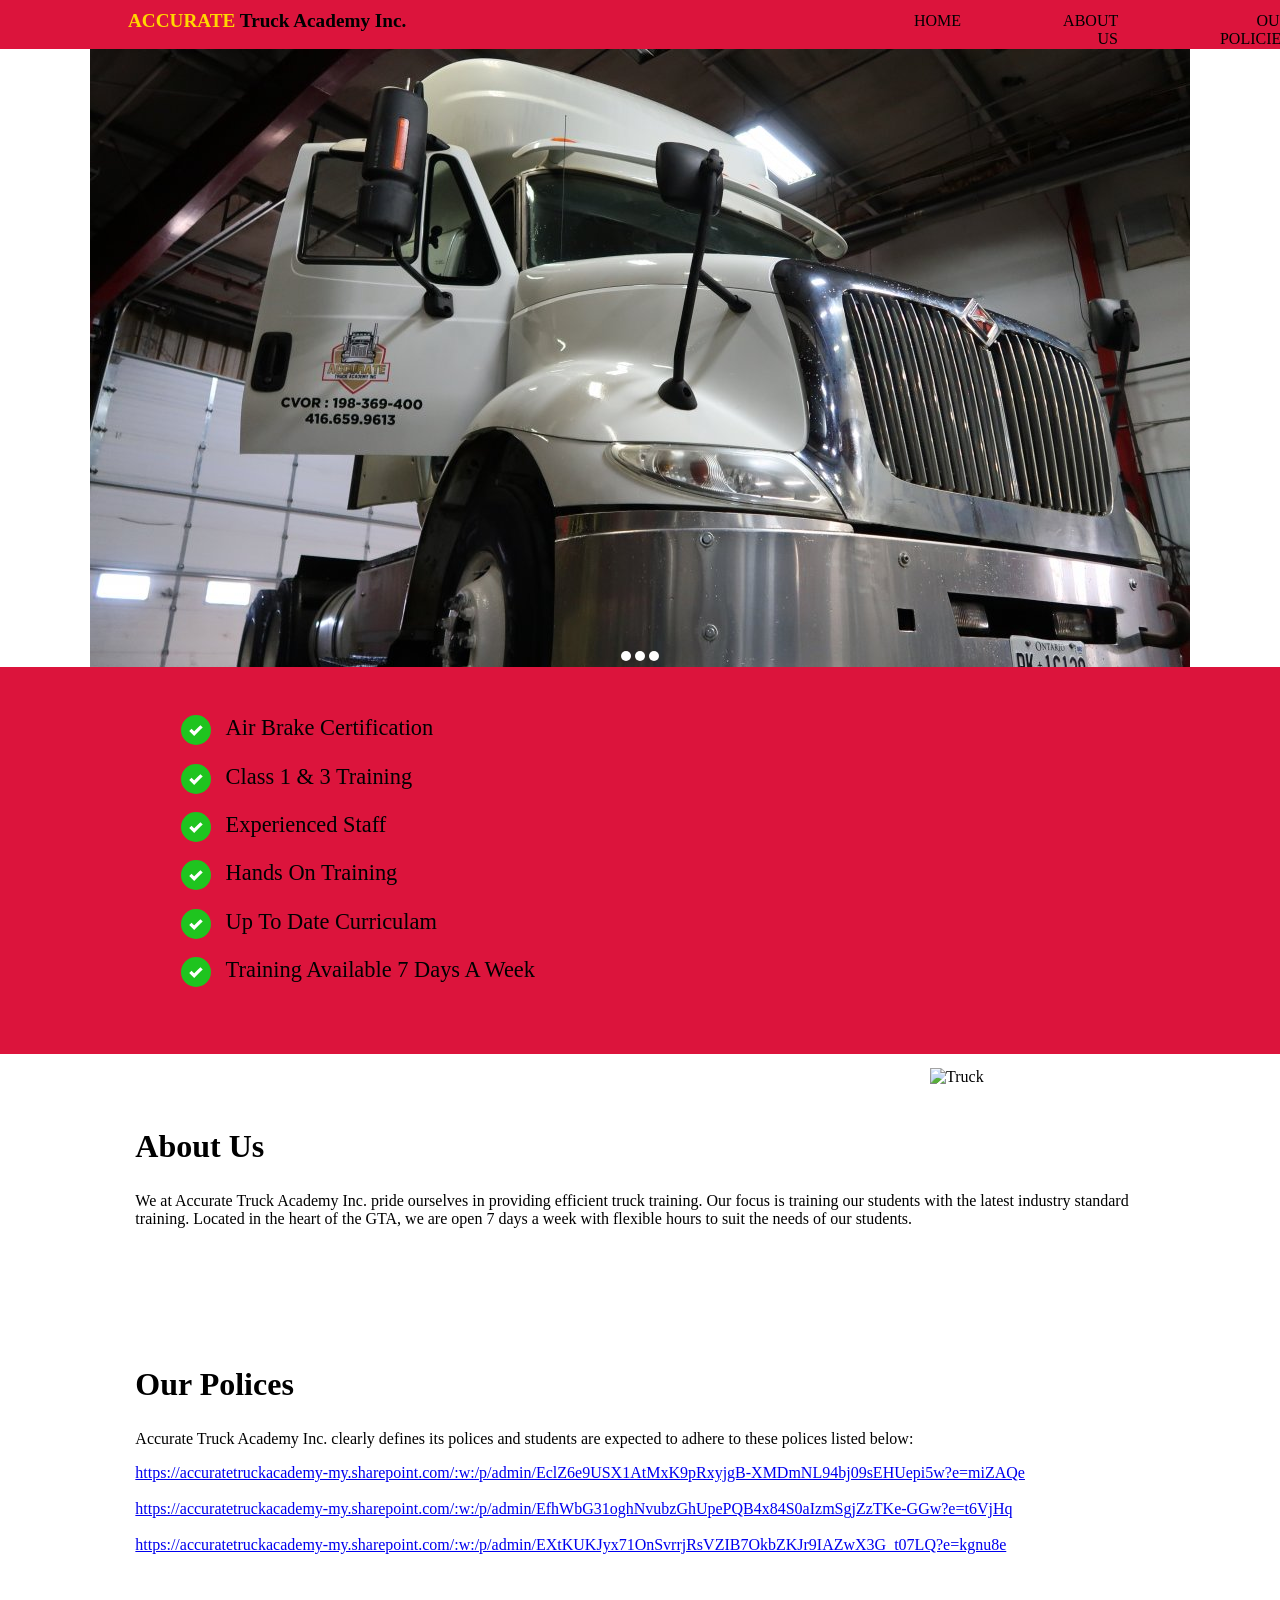
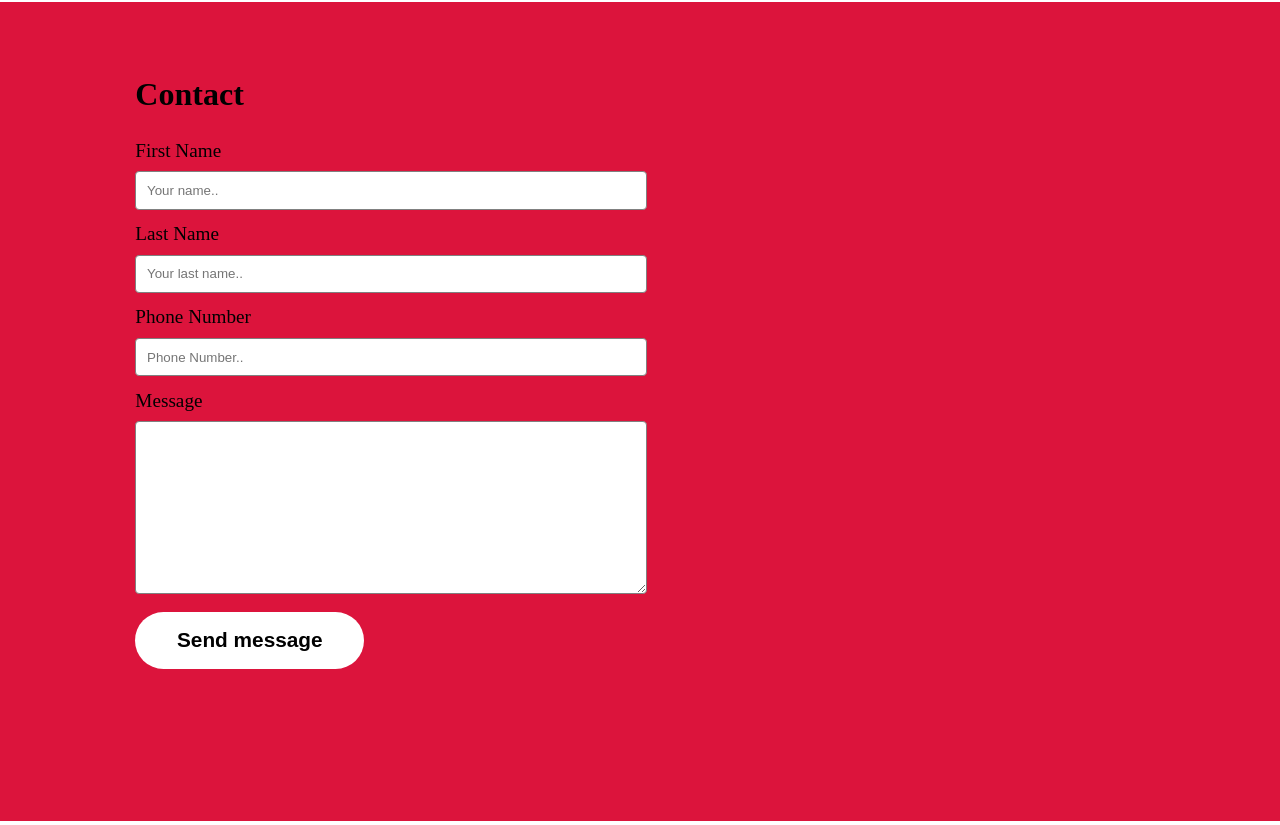
==== commit 3a29d607: "More changes" ====
--- a/accurate/home.html
+++ b/accurate/home.html
@@ -22,13 +22,29 @@
                 <img id="mobile-exit" class="mobile-menu-exit" src="pics/exit.svg" alt="Close Menu">
                 <ul class="primary-nav">
                     <li><a class="ahome" id="ahome" href="#page-top">Home</a></li>
-                    <li><a class="aabout">About</a></li>
-                    <li><a class="acontact">Contact</a></li>
+                    <li><a class="aabout" href="#about">About Us</a></li>
+                    <li><a class="ourpolicies" href="#policies">Our Policies</a></li>
+                    <li><a class="acontact" href="#contact">Contact</a></li>
                 </ul>
             </nav>
         </div>
     </div>
-    <section class="hero">
+    <div class="slide-container">
+        <span id="slider-image-1"></span>
+        <span id="slider-image-2"></span>
+        <span id="slider-image-3"></span>
+            <div class="image-container">
+                <img src="pics/truckOut1100.jpg" class="slider-image">
+                <img src="pics/truckIn1100.jpg" class="slider-image">
+                <img src="pics/truckSchoolIn1100.jpg" class="slider-image">
+            </div>
+        <div class="button-container">
+            <a href="#slider-image-1" class="slider-button"></a>
+            <a href="#slider-image-2" class="slider-button"></a>
+            <a href="#slider-image-3" class="slider-button"></a>
+        </div>
+    </div>
+    <!--<section class="hero">
         <div class="container">
             <div class="left-col">
                 <img src="pics\Accurate Truck Academy.png" width="200" height="186">
@@ -45,7 +61,7 @@
 
             <img src="images/illustration.svg" class="hero-img" alt="Illustration">
         </div>
-    </section>
+    </section>-->
     <section class="features-section">
         <div class="container">
             <ul class="features-list">
@@ -59,7 +75,7 @@
             <img src="pics/2021-03-25.jpg" alt="Truck">
         </div>
     </section>
-    <section class="testimonials-section">
+    <!--<section class="testimonials-section">
         <div class="container">
             <ul>
                 <li>
@@ -82,8 +98,33 @@
                 </li>
             </ul>
         </div>
+    </section>-->
+    <section class="about-section" id="about">
+        <div class="container">
+            <div class="heading">
+                <h2>About Us</h2>
+                <p>We at Accurate Truck Academy Inc. pride ourselves in providing efficient truck training. Our focus is training our students with the latest industry standard training. Located in the heart of the GTA, we are open 7 days a week  with flexible hours to suit the needs of our students.  </p>
+                
+            </div>
+        </div>
     </section>
-    <section class="contact-section">
+    <section class="policies-section" id="policies">
+        <div class="container">
+            <div class="heading">
+                <h2>Our Polices</h2>
+                <p>Accurate Truck Academy Inc. clearly defines its polices and students are expected to adhere to these polices listed below:</p>
+                <a href="https://accuratetruckacademy-my.sharepoint.com/:w:/p/admin/EclZ6e9USX1AtMxK9pRxyjgB-XMDmNL94bj09sEHUepi5w?e=miZAQe" rel="nofollow">https://accuratetruckacademy-my.sharepoint.com/:w:/p/admin/EclZ6e9USX1AtMxK9pRxyjgB-XMDmNL94bj09sEHUepi5w?e=miZAQe</a>
+                <br>
+                <br>
+                <a href="https://accuratetruckacademy-my.sharepoint.com/:w:/p/admin/EfhWbG31oghNvubzGhUpePQB4x84S0aIzmSgjZzTKe-GGw?e=t6VjHq" rel="nofollow">https://accuratetruckacademy-my.sharepoint.com/:w:/p/admin/EfhWbG31oghNvubzGhUpePQB4x84S0aIzmSgjZzTKe-GGw?e=t6VjHq</a>
+                <br>
+                <br>
+                <a href="https://accuratetruckacademy-my.sharepoint.com/:w:/p/admin/EXtKUKJyx71OnSvrrjRsVZIB7OkbZKJr9IAZwX3G_t07LQ?e=kgnu8e" rel="nofollow">https://accuratetruckacademy-my.sharepoint.com/:w:/p/admin/EXtKUKJyx71OnSvrrjRsVZIB7OkbZKJr9IAZwX3G_t07LQ?e=kgnu8e</a>
+                <br>
+            </div>
+        </div>
+    </section>
+    <section class="contact-section" id="contact">
         <div class="container">
             <div class="contact-left">
                 <h2>Contact</h2>
--- a/accurate/css/homestyle.css
+++ b/accurate/css/homestyle.css
@@ -286,9 +286,52 @@
     margin-top: .2em;
 }
 
-
-
-
+.slide-container {
+    width: 1100px;
+    height: 618px;
+    margin-left: auto;
+    margin-right: auto;
+    overflow: hidden;
+    text-align: center;
+}
+
+.image-container {
+    width: 3300px;
+    height: 618px;
+    position: relative;
+    transition: left 2s;
+    -webkit-transition: left 2s;
+    -moz-transition: left 2s
+}
+
+.slider-image {
+    float: left;
+    margin: 0px;
+    padding: 0px; 
+}
+
+.button-container {
+    top: -20px;
+    position: relative;
+}
+
+.slider-button {
+    display: inline-block;
+    height: 10px;
+    width: 10px;
+    border-radius: 5px;
+    background-color: white;
+}
+
+#slider-image-1:target ~ .image-container{
+    left: 0px;
+}
+#slider-image-2:target ~ .image-container{
+    left: -1100px;
+}
+#slider-image-3:target ~ .image-container{
+    left: -2200px;
+}
 
 section.features-section {
     background: var(--primary-color);
@@ -348,6 +391,11 @@
     font-size: 1.2em;
     margin-bottom: .5em;
 }
+
+.contact-section {
+    background-color: var(--primary-color);
+    
+}
   
 input, textarea {
     width: 100%;
@@ -360,8 +408,8 @@
 }
   
 input[type="submit"] {
-    background-color: var(--primary-color);
-    color: white;
+    background-color: white;
+    color: black;
     font-weight: bold;
     font-size: 1.3em;
     border: none;
@@ -479,10 +527,23 @@
     .testimonials-section ul li {
       margin: 0 1em;
     }
+    .about-section .container{
+        width: 83%;
+        margin: 0 auto;
+        display: flex;
+    }
+    .policies-section .container{
+        width: 83%;
+        margin: 0 auto;
+        display: flex;
+    }
     .contact-section {
       position: relative;
     }
     .contact-section .container {
+      width: 83%;
+      margin: 0 auto;
+      display: flex;
       display: -webkit-box;
       display: -ms-flexbox;
       display: flex;
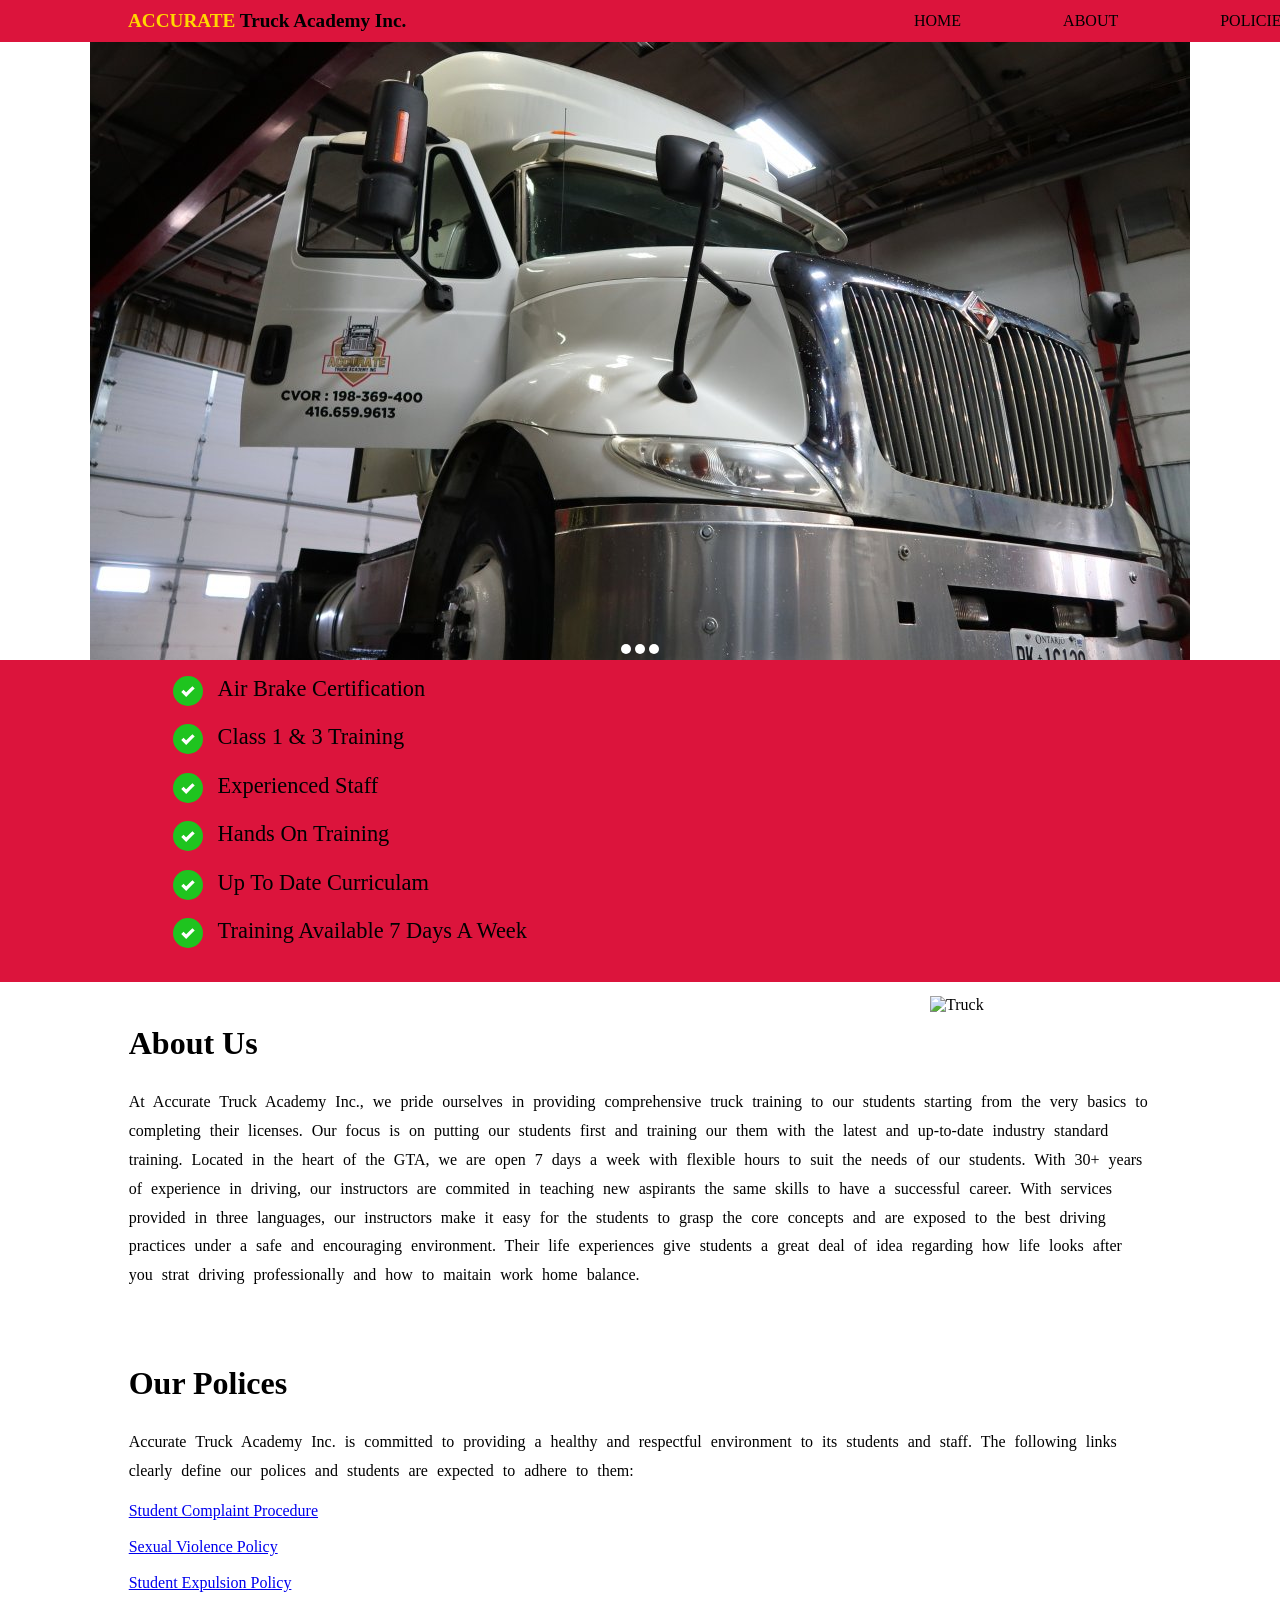
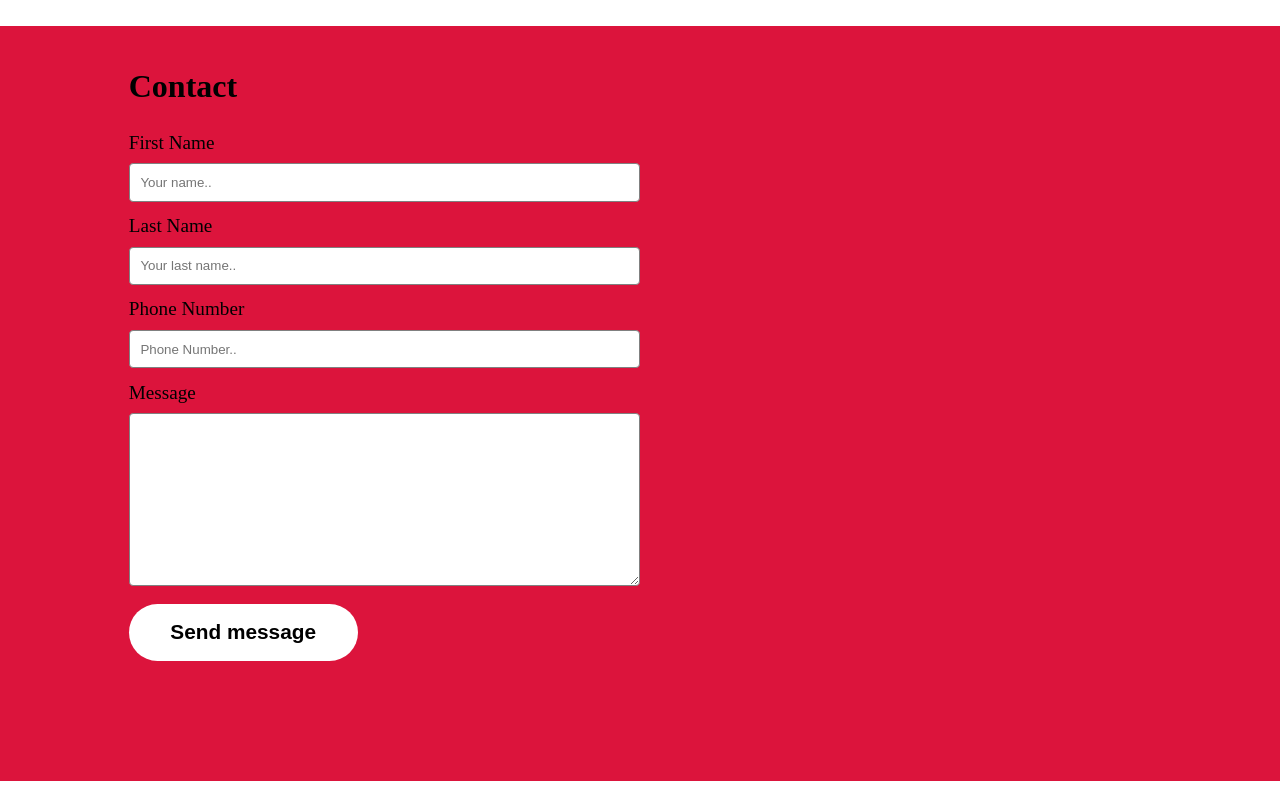
==== commit 6d87d48f: "More changes" ====
--- a/accurate/home.html
+++ b/accurate/home.html
@@ -22,8 +22,8 @@
                 <img id="mobile-exit" class="mobile-menu-exit" src="pics/exit.svg" alt="Close Menu">
                 <ul class="primary-nav">
                     <li><a class="ahome" id="ahome" href="#page-top">Home</a></li>
-                    <li><a class="aabout" href="#about">About Us</a></li>
-                    <li><a class="ourpolicies" href="#policies">Our Policies</a></li>
+                    <li><a class="aabout" href="#about">About</a></li>
+                    <li><a class="ourpolicies" href="#policies">Policies</a></li>
                     <li><a class="acontact" href="#contact">Contact</a></li>
                 </ul>
             </nav>
@@ -103,7 +103,11 @@
         <div class="container">
             <div class="heading">
                 <h2>About Us</h2>
-                <p>We at Accurate Truck Academy Inc. pride ourselves in providing efficient truck training. Our focus is training our students with the latest industry standard training. Located in the heart of the GTA, we are open 7 days a week  with flexible hours to suit the needs of our students.  </p>
+                <p>At Accurate Truck Academy Inc., we pride ourselves in providing comprehensive truck training to our students starting from the very basics to completing their licenses. Our focus is on putting our students first and training our them with the latest and up-to-date industry standard training. Located in the heart of the GTA, we are open 7 days a week  with flexible hours to suit the needs of our students. With 30+ years of experience in driving, our instructors are commited in teaching new aspirants the same skills to have a successful career.
+
+ 
+
+                    With services provided in three languages, our instructors make it easy for the students to grasp the core concepts and are exposed to the best driving practices under a safe and encouraging environment. Their life experiences give students a great deal of idea regarding how life looks after you strat driving professionally and how to maitain work home balance.</p>
                 
             </div>
         </div>
@@ -112,14 +116,15 @@
         <div class="container">
             <div class="heading">
                 <h2>Our Polices</h2>
-                <p>Accurate Truck Academy Inc. clearly defines its polices and students are expected to adhere to these polices listed below:</p>
-                <a href="https://accuratetruckacademy-my.sharepoint.com/:w:/p/admin/EclZ6e9USX1AtMxK9pRxyjgB-XMDmNL94bj09sEHUepi5w?e=miZAQe" rel="nofollow">https://accuratetruckacademy-my.sharepoint.com/:w:/p/admin/EclZ6e9USX1AtMxK9pRxyjgB-XMDmNL94bj09sEHUepi5w?e=miZAQe</a>
+                <p>Accurate Truck Academy Inc. is committed to providing a healthy and respectful environment to its students and staff. The following links clearly define our polices and students are expected to adhere to them:</p>
+                <a href="https://accuratetruckacademy-my.sharepoint.com/:w:/p/admin/EXtKUKJyx71OnSvrrjRsVZIB7OkbZKJr9IAZwX3G_t07LQ?e=kgnu8e" rel="nofollow">Student Complaint Procedure</a>
                 <br>
                 <br>
-                <a href="https://accuratetruckacademy-my.sharepoint.com/:w:/p/admin/EfhWbG31oghNvubzGhUpePQB4x84S0aIzmSgjZzTKe-GGw?e=t6VjHq" rel="nofollow">https://accuratetruckacademy-my.sharepoint.com/:w:/p/admin/EfhWbG31oghNvubzGhUpePQB4x84S0aIzmSgjZzTKe-GGw?e=t6VjHq</a>
+                <a href="https://accuratetruckacademy-my.sharepoint.com/:w:/p/admin/EfhWbG31oghNvubzGhUpePQB4x84S0aIzmSgjZzTKe-GGw?e=t6VjHq" rel="nofollow">Sexual Violence Policy</a>
                 <br>
                 <br>
-                <a href="https://accuratetruckacademy-my.sharepoint.com/:w:/p/admin/EXtKUKJyx71OnSvrrjRsVZIB7OkbZKJr9IAZwX3G_t07LQ?e=kgnu8e" rel="nofollow">https://accuratetruckacademy-my.sharepoint.com/:w:/p/admin/EXtKUKJyx71OnSvrrjRsVZIB7OkbZKJr9IAZwX3G_t07LQ?e=kgnu8e</a>
+                <a href="https://accuratetruckacademy-my.sharepoint.com/:w:/p/admin/EclZ6e9USX1AtMxK9pRxyjgB-XMDmNL94bj09sEHUepi5w?e=miZAQe" rel="nofollow">Student Expulsion Policy</a>
+                <br>
                 <br>
             </div>
         </div>
--- a/accurate/css/homestyle.css
+++ b/accurate/css/homestyle.css
@@ -70,7 +70,7 @@
 }
 
 section {
-    padding: 3em 2em;
+    padding: 1em 1.5em;
 }
 
 section.hero {
@@ -259,7 +259,7 @@
 }
 
 section {
-    padding: 3em 2em;
+    padding: 1em 1.5em;
 }
 
 section.hero {
@@ -287,6 +287,7 @@
 }
 
 .slide-container {
+    
     width: 1100px;
     height: 618px;
     margin-left: auto;
@@ -530,7 +531,11 @@
     .about-section .container{
         width: 83%;
         margin: 0 auto;
-        display: flex;
+        
+    }
+    p {
+        word-spacing: 5px;
+        line-height: 1.8;
     }
     .policies-section .container{
         width: 83%;
